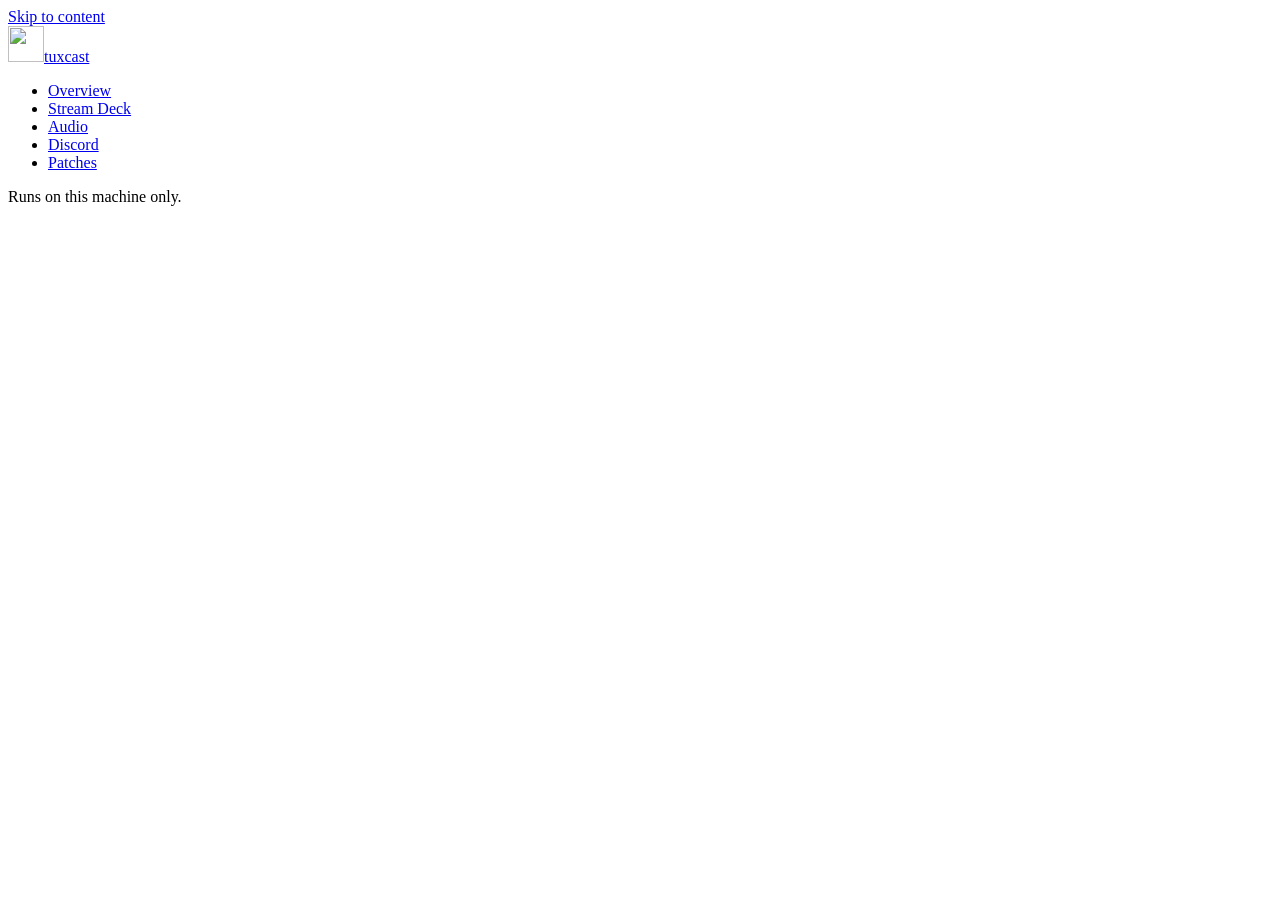
==== src/tuxcast/dashboard/static/index.html @ 581eec86 "Add tuxcast ui, a local dashboard for every command The dashboard shows the doctor's checks with a b" ====
<!doctype html>
<html lang="en">
<head>
  <meta charset="utf-8">
  <meta name="viewport" content="width=device-width, initial-scale=1">
  <title>tuxcast</title>
  <link rel="icon" href="/logo.svg">
  <link rel="stylesheet" href="/app.css">
  <script src="/app.js" defer></script>
</head>
<body>
  <a class="skip" href="#main">Skip to content</a>
  <div class="shell">
    <nav class="side" aria-label="Sections">
      <a class="brand" href="#overview"><img src="/logo.svg" alt="" width="36" height="36"><span>tuxcast</span></a>
      <ul class="nav">
        <li><a href="#overview" data-view="overview"><span class="dot" data-for="overview"></span>Overview</a></li>
        <li><a href="#deck" data-view="deck"><span class="dot" data-for="deck"></span>Stream Deck</a></li>
        <li><a href="#audio" data-view="audio"><span class="dot" data-for="audio"></span>Audio</a></li>
        <li><a href="#discord" data-view="discord"><span class="dot" data-for="discord"></span>Discord</a></li>
        <li><a href="#patches" data-view="patches"><span class="dot" data-for="patches"></span>Patches</a></li>
      </ul>
      <p class="side__foot">Runs on this machine only. <span id="version"></span></p>
    </nav>
    <main id="main" tabindex="-1">
      <div id="view" aria-live="polite"></div>
    </main>
  </div>
  <div id="toast" role="status" aria-live="polite"></div>
</body>
</html>
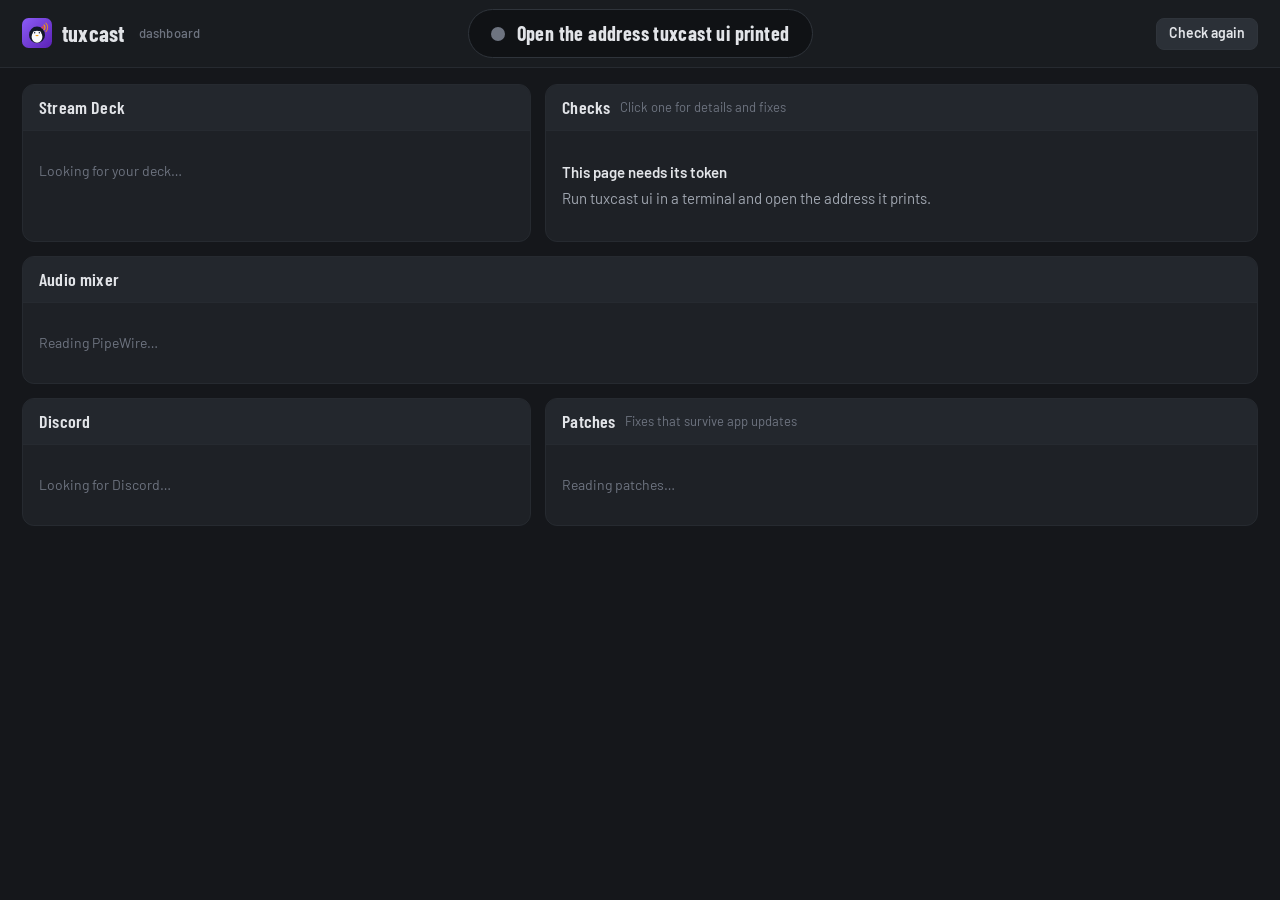
==== commit c7c73d99: "Turn tuxcast ui into a control desk, with a live demo on the website The dashboard is now one screen" ====
--- a/src/tuxcast/dashboard/static/index.html
+++ b/src/tuxcast/dashboard/static/index.html
@@ -4,28 +4,45 @@
   <meta charset="utf-8">
   <meta name="viewport" content="width=device-width, initial-scale=1">
   <title>tuxcast</title>
-  <link rel="icon" href="/logo.svg">
-  <link rel="stylesheet" href="/app.css">
-  <script src="/app.js" defer></script>
+  <link rel="icon" href="logo.svg">
+  <link rel="stylesheet" href="app.css">
+  <script src="app.js" defer></script>
 </head>
 <body>
-  <a class="skip" href="#main">Skip to content</a>
-  <div class="shell">
-    <nav class="side" aria-label="Sections">
-      <a class="brand" href="#overview"><img src="/logo.svg" alt="" width="36" height="36"><span>tuxcast</span></a>
-      <ul class="nav">
-        <li><a href="#overview" data-view="overview"><span class="dot" data-for="overview"></span>Overview</a></li>
-        <li><a href="#deck" data-view="deck"><span class="dot" data-for="deck"></span>Stream Deck</a></li>
-        <li><a href="#audio" data-view="audio"><span class="dot" data-for="audio"></span>Audio</a></li>
-        <li><a href="#discord" data-view="discord"><span class="dot" data-for="discord"></span>Discord</a></li>
-        <li><a href="#patches" data-view="patches"><span class="dot" data-for="patches"></span>Patches</a></li>
-      </ul>
-      <p class="side__foot">Runs on this machine only. <span id="version"></span></p>
-    </nav>
-    <main id="main" tabindex="-1">
-      <div id="view" aria-live="polite"></div>
-    </main>
-  </div>
-  <div id="toast" role="status" aria-live="polite"></div>
+  <header class="bar">
+    <div class="brand"><img src="logo.svg" alt="">tuxcast<small>dashboard</small></div>
+    <div class="tally" id="tally" role="status" data-state=""><span class="tally__lamp"></span><span id="tally-text">Checking your setup…</span></div>
+    <div class="bar__end"><span id="version"></span><button class="btn" type="button" id="recheck">Check again</button></div>
+  </header>
+
+  <main class="desk" id="desk">
+    <section class="dock dock--deck" aria-labelledby="deck-title">
+      <header class="dock__head"><h2 id="deck-title">Stream Deck</h2><span class="dock__meta" id="deck-meta"></span><div class="dock__tools" id="deck-tools"></div></header>
+      <div class="dock__body" id="deck"><p class="loading">Looking for your deck…</p></div>
+    </section>
+    <section class="dock dock--checks" aria-labelledby="checks-title">
+      <header class="dock__head"><h2 id="checks-title">Checks</h2><span class="dock__meta">Click one for details and fixes</span></header>
+      <div class="dock__body" id="checks"><p class="loading">Running the doctor…</p></div>
+    </section>
+    <section class="dock dock--mixer" aria-labelledby="mixer-title">
+      <header class="dock__head"><h2 id="mixer-title">Audio mixer</h2><span class="dock__meta" id="mixer-meta"></span><div class="dock__tools" id="mixer-tools"></div></header>
+      <div class="dock__body" id="mixer"><p class="loading">Reading PipeWire…</p></div>
+    </section>
+    <section class="dock dock--discord" aria-labelledby="discord-title">
+      <header class="dock__head"><h2 id="discord-title">Discord</h2></header>
+      <div id="discord" class="dock__body"><p class="loading">Looking for Discord…</p></div>
+    </section>
+    <section class="dock dock--patches" aria-labelledby="patches-title">
+      <header class="dock__head"><h2 id="patches-title">Patches</h2><span class="dock__meta">Fixes that survive app updates</span></header>
+      <div id="patches" class="dock__body"><p class="loading">Reading patches…</p></div>
+    </section>
+  </main>
+
+  <div class="scrim" id="scrim" hidden></div>
+  <aside class="drawer" id="drawer" hidden aria-labelledby="drawer-title" role="dialog" aria-modal="true">
+    <header class="drawer__head"><h2 id="drawer-title"></h2><button class="btn btn--ghost" type="button" id="drawer-close">Close</button></header>
+    <div class="drawer__body" id="drawer-body"></div>
+  </aside>
+  <div id="toasts" aria-live="polite"></div>
 </body>
 </html>
--- a/src/tuxcast/dashboard/static/app.css
+++ b/src/tuxcast/dashboard/static/app.css
@@ -0,0 +1,275 @@
+/* tuxcast dashboard: a broadcast control desk.
+   Graphite surfaces like studio hardware, soft contrast for long evenings, and colour only where
+   a real desk has light: the tally, the LEDs, the mute buttons. */
+
+@font-face { font-family: "Barlow"; src: url("fonts/Barlow-Regular.woff2") format("woff2"); font-weight: 400; font-display: swap; }
+@font-face { font-family: "Barlow"; src: url("fonts/Barlow-Medium.woff2") format("woff2"); font-weight: 500; font-display: swap; }
+@font-face { font-family: "Barlow"; src: url("fonts/Barlow-SemiBold.woff2") format("woff2"); font-weight: 600; font-display: swap; }
+@font-face { font-family: "Barlow"; src: url("fonts/Barlow-Bold.woff2") format("woff2"); font-weight: 700; font-display: swap; }
+@font-face { font-family: "Barlow Condensed"; src: url("fonts/BarlowCondensed-SemiBold.woff2") format("woff2"); font-weight: 600; font-display: swap; }
+@font-face { font-family: "Barlow Condensed"; src: url("fonts/BarlowCondensed-Bold.woff2") format("woff2"); font-weight: 700; font-display: swap; }
+
+:root {
+  --room: #15171b;        /* behind the desk */
+  --dock: #1e2126;        /* a module */
+  --dock-head: #23272d;
+  --raise: #2b3037;       /* buttons, keys */
+  --raise-hover: #343a42;
+  --well: #101215;        /* recessed: fader tracks, deck body */
+  --line: #2f343b;
+  --line-soft: #262a30;
+  --text: #e2e4e8;
+  --text-2: #a0a6b0;
+  --text-3: #6e7480;
+  --green: #4cc38a;
+  --amber: #efb04b;
+  --red: #e5484d;
+  --blue: #5b9dff;        /* selection and focus only */
+  --mono: "JetBrains Mono", "DejaVu Sans Mono", ui-monospace, Menlo, Consolas, monospace;
+  --radius: 10px;
+  color-scheme: dark;
+}
+
+* { box-sizing: border-box; }
+html, body { margin: 0; }
+body {
+  min-height: 100vh;
+  background: var(--room);
+  color: var(--text);
+  font: 15px/1.45 "Barlow", system-ui, sans-serif;
+  -webkit-font-smoothing: antialiased;
+}
+button, input, select { font: inherit; color: inherit; }
+a { color: var(--blue); }
+code { font-family: var(--mono); font-size: 0.86em; }
+:focus-visible { outline: 2px solid var(--blue); outline-offset: 2px; }
+.sr { position: absolute; width: 1px; height: 1px; overflow: hidden; clip-path: inset(50%); white-space: nowrap; }
+
+/* ------------------------------------------------------------------ top bar */
+
+.bar {
+  position: sticky; top: 0; z-index: 20;
+  display: grid; grid-template-columns: 1fr auto 1fr; align-items: center; gap: 16px;
+  height: 68px; padding: 0 22px;
+  background: #191c20; border-bottom: 1px solid var(--line-soft);
+}
+.brand { display: flex; align-items: center; gap: 10px; font-family: "Barlow Condensed"; font-weight: 700;
+  font-size: 22px; letter-spacing: 0.01em; }
+.brand img { width: 30px; height: 30px; }
+.brand small { font-family: "Barlow"; font-weight: 500; font-size: 13px; color: var(--text-3); margin-left: 4px; }
+.bar__end { display: flex; justify-content: flex-end; align-items: center; gap: 12px; color: var(--text-3); font-size: 13px; }
+
+/* the tally: the one big light of the desk */
+.tally {
+  display: flex; align-items: center; gap: 12px; min-width: 300px; justify-content: center;
+  padding: 9px 22px; border-radius: 999px; border: 1px solid var(--line);
+  background: var(--well); font-family: "Barlow Condensed"; font-weight: 700; font-size: 20px; letter-spacing: 0.02em;
+}
+.tally__lamp { width: 14px; height: 14px; border-radius: 50%; background: var(--text-3); }
+.tally[data-state="ok"] { border-color: rgb(76 195 138 / 45%); color: #bff0d6; }
+.tally[data-state="ok"] .tally__lamp { background: var(--green); box-shadow: 0 0 14px 2px rgb(76 195 138 / 70%); }
+.tally[data-state="warn"] { border-color: rgb(239 176 75 / 45%); color: #f7dcae; }
+.tally[data-state="warn"] .tally__lamp { background: var(--amber); box-shadow: 0 0 14px 2px rgb(239 176 75 / 65%); }
+.tally[data-state="fail"] { border-color: rgb(229 72 77 / 55%); color: #f6c0c2; }
+.tally[data-state="fail"] .tally__lamp { background: var(--red); box-shadow: 0 0 14px 2px rgb(229 72 77 / 70%); }
+
+/* ------------------------------------------------------------------ the desk */
+
+.desk {
+  display: grid; gap: 14px; padding: 16px 22px 40px; max-width: 1560px; margin: 0 auto;
+  grid-template-columns: minmax(360px, 5fr) minmax(0, 7fr);
+  grid-template-areas: "deck checks" "mixer mixer" "discord patches";
+}
+.dock { display: flex; flex-direction: column; min-width: 0; background: var(--dock); border: 1px solid var(--line-soft);
+  border-radius: 12px; overflow: hidden; }
+.dock--deck { grid-area: deck; }
+.dock--checks { grid-area: checks; }
+.dock--mixer { grid-area: mixer; }
+.dock--discord { grid-area: discord; }
+.dock--patches { grid-area: patches; }
+.dock__head { display: flex; align-items: center; gap: 10px; min-height: 46px; padding: 8px 10px 8px 16px;
+  background: var(--dock-head); border-bottom: 1px solid var(--line-soft); }
+.dock__head h2 { margin: 0; font-family: "Barlow Condensed"; font-weight: 600; font-size: 18px; letter-spacing: 0.01em; }
+.dock__meta { color: var(--text-3); font-size: 13px; }
+.dock__tools { margin-left: auto; display: flex; gap: 6px; }
+.dock__body { padding: 16px; flex: 1; }
+.empty { color: var(--text-2); }
+.empty strong { display: block; color: var(--text); font-weight: 600; margin-bottom: 4px; }
+
+/* ------------------------------------------------------------------ controls */
+
+.btn {
+  display: inline-flex; align-items: center; justify-content: center; gap: 7px; height: 32px; padding: 0 12px;
+  border-radius: 8px; border: 1px solid var(--line); background: var(--raise); color: var(--text);
+  font-weight: 600; font-size: 14px; cursor: pointer; white-space: nowrap;
+}
+.btn:hover { background: var(--raise-hover); }
+.btn:disabled { opacity: 0.5; cursor: progress; }
+.btn svg { width: 16px; height: 16px; }
+.btn--go { background: #2f6f53; border-color: #3c8865; color: #eafff4; }
+.btn--go:hover { background: #377d5e; }
+.btn--ghost { background: none; border-color: transparent; color: var(--text-2); }
+.btn--ghost:hover { background: var(--raise); color: var(--text); }
+.btn--icon { width: 32px; padding: 0; }
+input[type="text"], select { height: 32px; padding: 0 10px; border-radius: 8px; border: 1px solid var(--line);
+  background: var(--well); color: var(--text); font-size: 14px; }
+.check { display: inline-flex; align-items: center; gap: 8px; color: var(--text-2); font-size: 14px; }
+input[type="checkbox"] { accent-color: var(--green); width: 16px; height: 16px; }
+.row { display: flex; flex-wrap: wrap; align-items: center; gap: 8px; }
+
+.led { display: inline-block; flex: none; width: 9px; height: 9px; border-radius: 50%; background: #3a3f47; }
+.led[data-state="ok"] { background: var(--green); box-shadow: 0 0 8px rgb(76 195 138 / 70%); }
+.led[data-state="warn"] { background: var(--amber); box-shadow: 0 0 8px rgb(239 176 75 / 70%); }
+.led[data-state="fail"] { background: var(--red); box-shadow: 0 0 8px rgb(229 72 77 / 70%); }
+.led[data-state="info"] { background: var(--blue); }
+
+/* ------------------------------------------------------------------ Stream Deck */
+
+.device { display: flex; flex-direction: column; align-items: center; gap: 12px; }
+.device__body { width: 100%; max-width: 520px; padding: 18px; border-radius: 18px;
+  background: linear-gradient(180deg, #121417, #0b0c0e); border: 1px solid #2a2e34;
+  box-shadow: inset 0 1px 0 rgb(255 255 255 / 5%), 0 18px 30px -18px rgb(0 0 0 / 80%); position: relative; }
+.device__keys { display: grid; grid-template-columns: repeat(var(--cols, 5), minmax(0, 1fr)); gap: 10px; }
+.key { position: relative; aspect-ratio: 1; border-radius: 10px; border: 0; padding: 0; overflow: hidden;
+  background: #1a1c20; box-shadow: inset 0 0 0 1px #24272c, inset 0 -3px 0 rgb(0 0 0 / 45%); cursor: default; color: #fff; }
+button.key { cursor: pointer; }
+button.key:hover { filter: brightness(1.12); }
+.key img { position: absolute; inset: 0; width: 100%; height: 100%; object-fit: cover; }
+.key span { position: absolute; left: 4px; right: 4px; bottom: 5px; font-size: 11px; font-weight: 600; line-height: 1.1;
+  text-align: center; white-space: pre-line; text-shadow: 0 1px 2px #000, 0 0 6px #000; }
+.key:not(:has(img)) span { top: 50%; bottom: auto; transform: translateY(-50%); color: var(--text-2); text-shadow: none; }
+.key::after { content: ""; position: absolute; inset: 0; border-radius: inherit; pointer-events: none; }
+.key[data-status="partial"]::after { box-shadow: inset 0 0 0 3px var(--amber); }
+.key[data-status="manual"]::after { box-shadow: inset 0 0 0 3px var(--red); }
+.key[aria-pressed="true"] { outline: 2px solid var(--blue); outline-offset: 2px; }
+.device__label { display: flex; align-items: center; gap: 8px; color: var(--text-2); font-size: 13px; }
+.chips { display: flex; flex-wrap: wrap; gap: 6px; justify-content: center; }
+.chip { height: 28px; padding: 0 11px; border-radius: 999px; border: 1px solid var(--line); background: none;
+  color: var(--text-2); font-size: 13px; font-weight: 600; cursor: pointer; }
+.chip:hover { color: var(--text); border-color: #464c55; }
+.chip[aria-pressed="true"] { background: var(--text); color: #15171b; border-color: var(--text); }
+
+.dropzone { position: absolute; inset: 0; border-radius: inherit; display: grid; place-items: center; text-align: center;
+  padding: 20px; background: rgb(11 12 14 / 92%); border: 2px dashed #4a515b; color: var(--text-2); cursor: pointer; }
+.dropzone strong { display: block; color: var(--text); font-size: 17px; margin-bottom: 4px; }
+.dropzone[data-over] { border-color: var(--blue); background: rgb(20 32 52 / 92%); }
+.preview-bar { width: 100%; display: grid; gap: 10px; padding: 12px; border-radius: var(--radius); background: var(--well); }
+.preview-bar__line { display: flex; justify-content: space-between; gap: 10px; align-items: baseline; font-size: 14px; }
+.preview-bar__score { font-family: "Barlow Condensed"; font-weight: 700; font-size: 22px; }
+.note { font-size: 13px; color: var(--text-2); overflow-wrap: anywhere; }
+.badge { display: inline-flex; align-items: center; gap: 6px; height: 22px; padding: 0 8px; border-radius: 6px;
+  font-size: 12px; font-weight: 600; background: var(--raise); color: var(--text-2); }
+
+/* ------------------------------------------------------------------ checks */
+
+.checks { display: grid; grid-template-columns: repeat(4, minmax(0, 1fr)); gap: 10px; }
+.check-tile { display: flex; flex-direction: column; gap: 6px; min-height: 104px; padding: 12px 13px; text-align: left;
+  border-radius: var(--radius); border: 1px solid var(--line-soft); background: #22262b; cursor: pointer; }
+.check-tile:hover { background: #272b31; border-color: var(--line); }
+.check-tile__top { display: flex; align-items: center; gap: 8px; font-weight: 600; }
+.check-tile__text { font-size: 13px; color: var(--text-2); display: -webkit-box; -webkit-line-clamp: 3; -webkit-box-orient: vertical; overflow: hidden; }
+.check-tile[data-state="warn"] { border-color: rgb(239 176 75 / 35%); background: #27251f; }
+.check-tile[data-state="fail"] { border-color: rgb(229 72 77 / 40%); background: #2a2023; }
+.check-tile[data-state="warn"] .check-tile__text { color: #e8cf9f; }
+.check-tile[data-state="fail"] .check-tile__text { color: #f0b8bb; }
+
+.todo { margin-top: 16px; padding-top: 14px; border-top: 1px solid var(--line-soft); }
+.todo__title { margin: 0 0 6px; font-family: "Barlow Condensed"; font-weight: 600; font-size: 16px; color: var(--text-2); }
+.todo__row { display: grid; grid-template-columns: 10px minmax(0, 1fr) auto; gap: 12px; align-items: center; padding: 9px 0;
+  border-bottom: 1px solid var(--line-soft); }
+.todo__row:last-child { border-bottom: 0; }
+.todo__row .led { align-self: start; margin-top: 7px; }
+.todo__summary { font-weight: 600; }
+.todo__fix { font-family: var(--mono); font-size: 12px; color: var(--text-2); overflow-wrap: anywhere; }
+.todo--done { color: var(--green); font-weight: 600; }
+
+/* ------------------------------------------------------------------ mixer */
+
+.mixer { display: flex; gap: 10px; overflow-x: auto; padding-bottom: 4px; }
+.strip { flex: 0 0 132px; display: flex; flex-direction: column; align-items: center; gap: 10px; padding: 12px 10px;
+  border-radius: var(--radius); background: #22262b; border: 1px solid var(--line-soft); }
+.strip[data-drop] { border-color: var(--blue); background: #1f2836; }
+.strip--master { margin-left: auto; background: #1b1e22; border-style: dashed; }
+.strip__name { width: 100%; text-align: center; font-family: "Barlow Condensed"; font-weight: 600; font-size: 17px;
+  white-space: nowrap; overflow: hidden; text-overflow: ellipsis; }
+.strip__value { font-family: "Barlow Condensed"; font-weight: 600; font-size: 15px; color: var(--text-2); }
+.fader { position: relative; display: flex; justify-content: center; height: 190px; width: 100%; }
+.fader__scale { position: absolute; left: 12px; top: 8px; bottom: 8px; display: flex; flex-direction: column;
+  justify-content: space-between; font-size: 10px; color: var(--text-3); font-family: "Barlow Condensed"; }
+.fader input { writing-mode: vertical-lr; direction: rtl; width: 34px; height: 190px; margin: 0; background: none;
+  -webkit-appearance: none; appearance: none; cursor: ns-resize; }
+.fader input::-webkit-slider-runnable-track { width: 6px; border-radius: 3px; background: var(--well); box-shadow: inset 0 0 0 1px #2a2e34; }
+.fader input::-moz-range-track { width: 6px; border-radius: 3px; background: var(--well); }
+.fader input::-webkit-slider-thumb { -webkit-appearance: none; width: 34px; height: 18px; margin-left: -14px; border-radius: 4px;
+  background: linear-gradient(180deg, #d9dce1, #a2a8b1); box-shadow: 0 2px 4px rgb(0 0 0 / 60%), inset 0 -2px 0 rgb(0 0 0 / 25%);
+  border: 0; }
+.fader input::-moz-range-thumb { width: 34px; height: 18px; border-radius: 4px; border: 0;
+  background: linear-gradient(180deg, #d9dce1, #a2a8b1); box-shadow: 0 2px 4px rgb(0 0 0 / 60%); }
+.mute { width: 100%; height: 30px; border-radius: 7px; border: 1px solid var(--line); background: var(--raise);
+  color: var(--text-2); font-family: "Barlow Condensed"; font-weight: 700; font-size: 15px; cursor: pointer; }
+.mute[aria-pressed="true"] { background: #6b2326; border-color: #8a2d31; color: #ffd9da; box-shadow: 0 0 12px rgb(229 72 77 / 35%); }
+.apps { width: 100%; display: grid; gap: 5px; min-height: 28px; }
+.app { padding: 4px 8px; border-radius: 6px; background: var(--raise); font-size: 12px; font-weight: 600; text-align: center;
+  white-space: nowrap; overflow: hidden; text-overflow: ellipsis; cursor: grab; }
+.app:active { cursor: grabbing; }
+.app--elsewhere { background: none; border: 1px dashed var(--line); color: var(--text-2); }
+.mixer-hint { margin: 10px 0 0; font-size: 13px; color: var(--text-3); }
+.setup { display: grid; gap: 12px; }
+.sink-pick { display: flex; flex-wrap: wrap; gap: 8px; }
+.sink-pick label { display: inline-flex; align-items: center; gap: 8px; height: 34px; padding: 0 12px; border-radius: 8px;
+  border: 1px solid var(--line); background: var(--raise); font-weight: 600; font-size: 14px; cursor: pointer; }
+
+/* ------------------------------------------------------------------ Discord and patches */
+
+.status-line { display: flex; align-items: center; gap: 10px; padding: 9px 0; border-bottom: 1px solid var(--line-soft); }
+.status-line:last-of-type { border-bottom: 0; }
+.status-line span:last-child { margin-left: auto; color: var(--text-3); font-size: 13px; text-align: right; }
+.dock__foot { display: flex; flex-wrap: wrap; gap: 8px; padding: 12px 16px; border-top: 1px solid var(--line-soft); }
+
+/* ------------------------------------------------------------------ drawer and toasts */
+
+.drawer { position: fixed; inset: 0 0 0 auto; z-index: 40; width: min(480px, 100vw); display: flex; flex-direction: column;
+  background: #1c1f24; border-left: 1px solid var(--line); box-shadow: -24px 0 50px rgb(0 0 0 / 45%); }
+.drawer[hidden] { display: none; }
+.drawer__head { display: flex; align-items: center; gap: 10px; height: 60px; padding: 0 12px 0 20px; border-bottom: 1px solid var(--line-soft); }
+.drawer__head h2 { margin: 0; font-family: "Barlow Condensed"; font-size: 21px; font-weight: 700; }
+.drawer__head .btn { margin-left: auto; }
+.drawer__body { padding: 18px 20px 30px; overflow-y: auto; }
+.finding { display: grid; grid-template-columns: 12px minmax(0, 1fr); gap: 4px 12px; padding: 14px 0; border-bottom: 1px solid var(--line-soft); }
+.finding .led { margin-top: 6px; }
+.finding__summary { font-weight: 600; }
+.finding__detail, .finding__fix { grid-column: 2; margin: 0; font-size: 14px; color: var(--text-2); }
+.finding__fix code { color: var(--text); background: var(--well); padding: 2px 6px; border-radius: 5px; overflow-wrap: anywhere; }
+.finding .btn { grid-column: 2; justify-self: start; margin-top: 6px; }
+pre.block { margin: 10px 0; padding: 12px 14px; border-radius: 8px; background: var(--well); font-family: var(--mono);
+  font-size: 12.5px; white-space: pre; overflow-x: auto; }
+.scrim { position: fixed; inset: 0; z-index: 39; background: rgb(0 0 0 / 45%); }
+.scrim[hidden] { display: none; }
+
+#toasts { position: fixed; right: 20px; bottom: 20px; z-index: 50; display: grid; gap: 8px; max-width: 380px; }
+.toast { padding: 12px 16px; border-radius: 9px; background: #2a2f36; border-left: 4px solid var(--green);
+  box-shadow: 0 16px 34px -16px rgb(0 0 0 / 80%); font-size: 14px; }
+.toast[data-kind="error"] { border-left-color: var(--red); }
+
+.loading { color: var(--text-3); font-size: 14px; }
+
+/* ------------------------------------------------------------------ narrower screens */
+
+@media (max-width: 1100px) {
+  .desk { grid-template-columns: minmax(0, 1fr); grid-template-areas: "deck" "checks" "mixer" "discord" "patches"; }
+  .checks { grid-template-columns: repeat(2, minmax(0, 1fr)); }
+}
+@media (max-width: 640px) {
+  .bar { grid-template-columns: 1fr auto; height: auto; padding: 10px 14px; row-gap: 8px; }
+  .tally { grid-column: 1 / -1; grid-row: 2; min-width: 0; }
+  .bar__end span { display: none; }
+  .desk { padding: 12px; }
+}
+@media (prefers-reduced-motion: no-preference) {
+  .led, .tally__lamp, .check-tile, .key { transition: background-color 0.25s, box-shadow 0.25s, border-color 0.25s; }
+}
+
+/* only on the website's demo */
+.demo-banner { padding: 8px 16px; text-align: center; font-size: 14px; color: #f7dcae; background: #2b2619;
+  border-bottom: 1px solid rgb(239 176 75 / 30%); }
+.demo-banner a { color: #ffd38a; font-weight: 600; }
